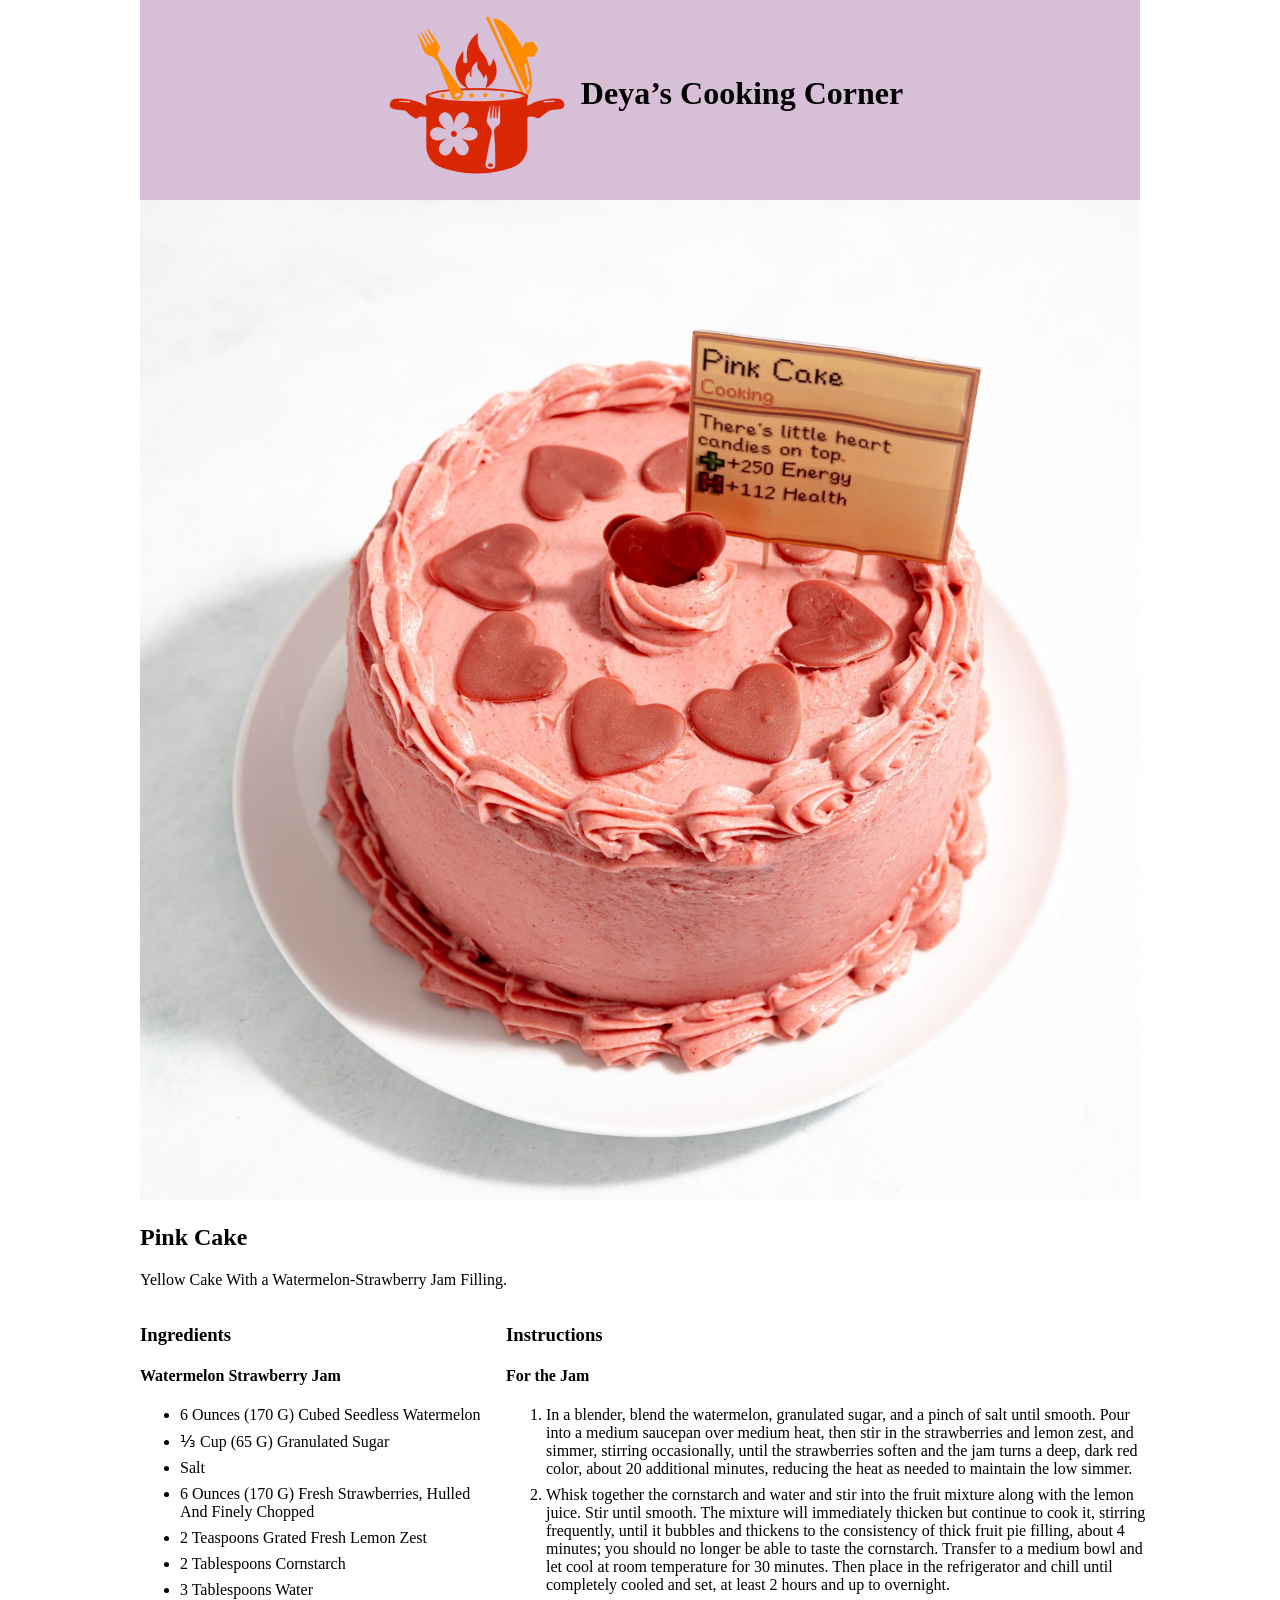
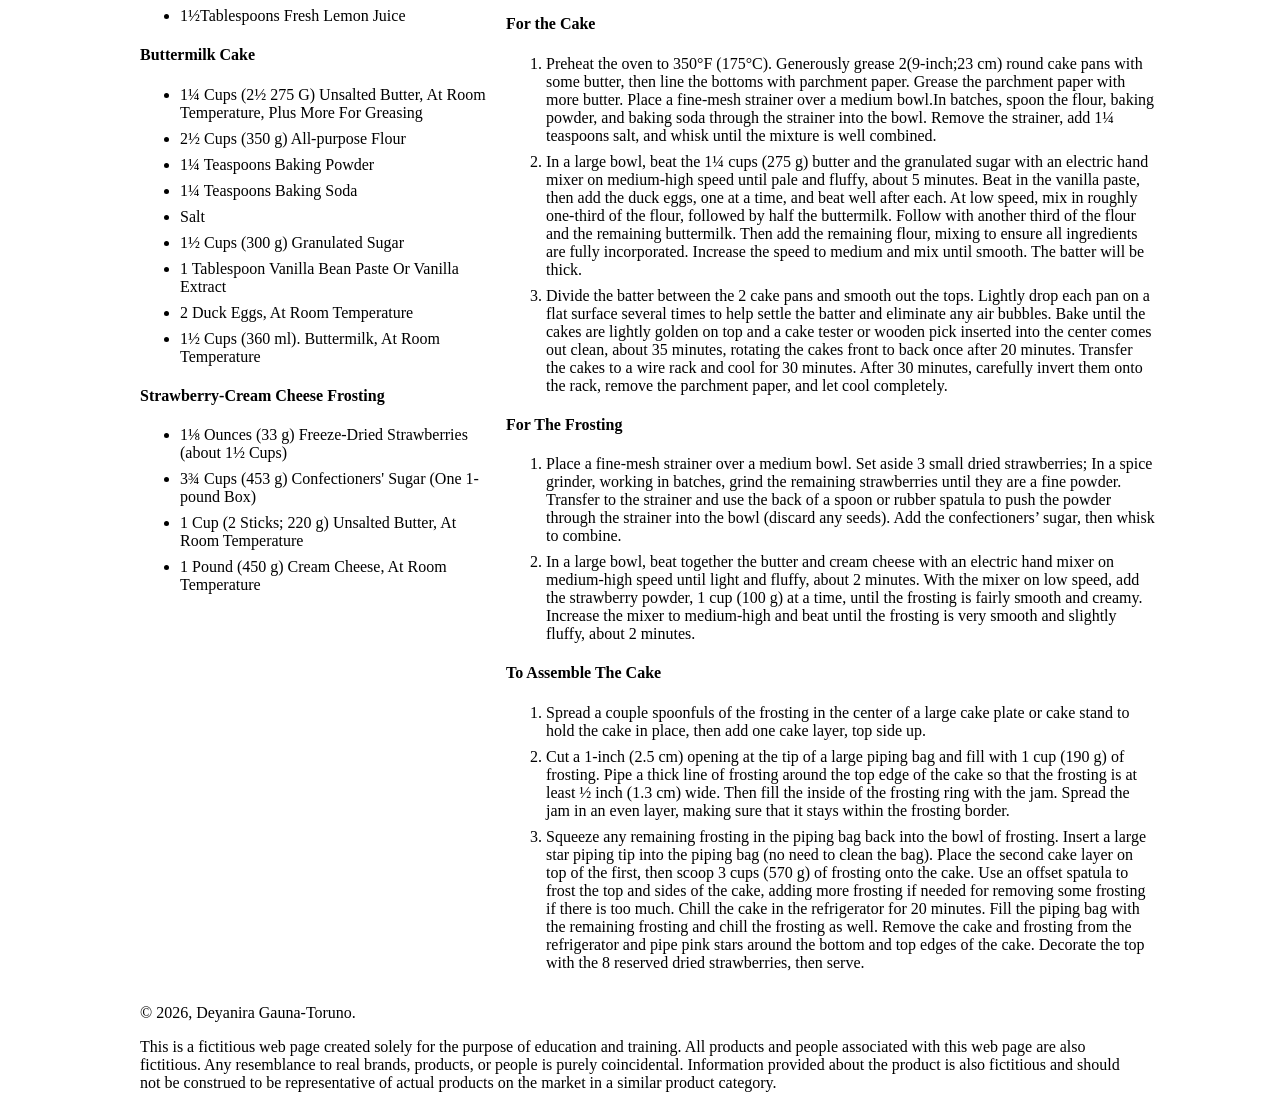
==== gra1750p3DeyaniraGaunaToruno2026/index.html @ fcf6f515 "Add files via upload" ====
<!doctype html>
<html>
<head>
<meta charset="utf-8">
<title>Pink Cake | Deyanira Gauna Toruno, 2026</title>
	<style>
		body{
			margin: 0;
		}
		wrapper{
			width: 1000px;
			display: block;
			margin: auto;
		}
		h1{
			display: inline;
		}
		.logo{
			vertical-align: middle;
			width: 200px;
		}
		header{
			text-align: center;
			background-color: thistle;
		}
		.banner{
			width: 100%;
		}
		.container{
			display:grid;
			grid-template-columns: 35% 65%;
			gap: 16px;
		}
		li{
			margin-bottom: 8px;
		}
	</style>
</head>

<body>
	<wrapper>
		<header>
			<img src="cookinglogo.png" class="logo" />
			<h1>Deya&rsquo;s Cooking Corner</h1>
		</header>
		
		<main>
			<img src="Pink Cake.jpg" class="banner" />
			<h2>Pink Cake</h2>
			<p>Yellow Cake With a Watermelon-Strawberry Jam Filling.</p>
			<div class="container">
			<section>
			<h3>Ingredients</h3>
				<h4>Watermelon Strawberry Jam</h4>
				<ul>
					<li>6 Ounces (170 G) Cubed Seedless Watermelon</li>
					<li>&frac13; Cup (65 G) Granulated Sugar</li>
					<li>Salt</li>
					<li>6 Ounces (170 G) Fresh Strawberries, Hulled And Finely Chopped</li>
					<li>2 Teaspoons Grated Fresh Lemon Zest</li>
					<li>2 Tablespoons Cornstarch</li>
					<li>3 Tablespoons Water</li>
					<li>1&frac12;Tablespoons Fresh Lemon Juice</li>
				</ul>
				<h4>Buttermilk Cake</h4>
				<ul>
					<li>1&frac14; Cups (2&frac12; 275 G) Unsalted Butter, At Room Temperature, Plus More For Greasing</li>
					<li>2&frac12; Cups (350 g) All-purpose Flour</li>
					<li>1&frac14; Teaspoons Baking Powder</li>
					<li>1&frac14; Teaspoons Baking Soda</li>
					<li>Salt</li>
					<li>1&frac12; Cups (300 g) Granulated Sugar</li>
					<li>1 Tablespoon Vanilla Bean Paste Or Vanilla Extract</li>
					<li>2 Duck Eggs, At Room Temperature</li>
					<li>1&frac12; Cups (360 ml). Buttermilk, At Room Temperature</li>
				</ul>
				<h4>Strawberry-Cream Cheese Frosting</h4>
				<ul>
					<li>1&frac18; Ounces (33 g) Freeze-Dried Strawberries (about 1&frac12; Cups)</li>
					<li>3&frac34; Cups (453 g) Confectioners' Sugar (One 1-pound Box)</li>
					<li>1 Cup (2 Sticks; 220 g) Unsalted Butter, At Room Temperature</li>
					<li>1 Pound (450 g) Cream Cheese, At Room Temperature</li>
				</ul>
			</section>
			<section>
			<h3>Instructions</h3>
				
				<h4>For the Jam</h4>
				<ol>
					<li>In a blender, blend the watermelon, granulated sugar, and a pinch of salt until smooth. Pour into a medium saucepan over medium heat, then stir in the strawberries and lemon zest, and simmer, stirring occasionally, until the strawberries soften and the jam turns a deep, dark red color, about 20 additional minutes, reducing the heat as needed to maintain the low simmer.</li>
					<li>Whisk together the cornstarch and water and stir into the fruit mixture along with the lemon juice. Stir until smooth. The mixture will immediately thicken but continue to cook it, stirring frequently, until it bubbles and thickens to the consistency of thick fruit pie filling, about 4 minutes; you should no longer be able to taste the cornstarch. Transfer to a medium bowl and let cool at room temperature for 30 minutes. Then place in the refrigerator and chill until completely cooled and set, at least 2 hours and up to overnight.</li>
				</ol>
				<h4>For the Cake</h4>
				<ol>
					<li>Preheat the oven to 350&deg;F (175&deg;C). Generously grease 2(9-inch;23 cm) round cake pans with some butter, then line the bottoms with parchment paper. Grease the parchment paper with more butter. Place a fine-mesh strainer over a medium bowl.In batches, spoon the flour, baking powder, and baking soda through the strainer into the bowl. Remove the strainer, add 1&frac14; teaspoons salt, and whisk until the mixture is well combined.</li>
					<li>In a large bowl, beat the 1&frac14; cups (275 g) butter and the granulated sugar with an electric hand mixer on medium-high speed until pale and fluffy, about 5 minutes. Beat in the vanilla paste, then add the duck eggs, one at a time, and beat well after each. At low speed, mix in roughly one-third of the flour, followed by half the buttermilk. Follow with another third of the flour and the remaining buttermilk. Then add the remaining flour, mixing to ensure all ingredients are fully incorporated. Increase the speed to medium and mix until smooth. The batter will be thick.</li>
					<li>Divide the batter between the 2 cake pans and smooth out the tops. Lightly drop each pan on a flat surface several times to help settle the batter and eliminate any air bubbles. Bake until the cakes are lightly golden on top and a cake tester or wooden pick inserted into the center comes out clean, about 35 minutes, rotating the cakes front to back once after 20 minutes. Transfer the cakes to a wire rack and cool for 30 minutes. After 30 minutes, carefully invert them onto the rack, remove the parchment paper, and let cool completely.</li>
				</ol>
				<h4>For The Frosting</h4>
				<ol>
					<li>Place a fine-mesh strainer over a medium bowl. Set aside 3 small dried strawberries; In a spice grinder, working in batches, grind the remaining strawberries until they are a fine powder. Transfer to the strainer and use the back of a spoon or rubber spatula to push the powder through the strainer into the bowl (discard any seeds). Add the confectioners&rsquo; sugar, then whisk to combine.</li>
					<li>In a large bowl, beat together the butter and cream cheese with an electric hand mixer on medium-high speed until light and fluffy, about 2 minutes. With the mixer on low speed, add the strawberry powder, 1 cup (100 g) at a time, until the frosting is fairly smooth and creamy. Increase the mixer to medium-high and beat until the frosting is very smooth and slightly fluffy, about 2 minutes.</li>
				</ol>
				<h4>To Assemble The Cake</h4>
				<ol>
					<li>Spread a couple spoonfuls of the frosting in the center of a large cake plate or cake stand to hold the cake in place, then add one cake layer, top side up.</li>
					<li>Cut a 1-inch (2.5 cm) opening at the tip of a large piping bag and fill with 1 cup (190 g) of frosting. Pipe a thick line of frosting around the top edge of the cake so that the frosting is at least &frac12; inch (1.3 cm) wide. Then fill the inside of the frosting ring with the jam. Spread the jam in an even layer, making sure that it stays within the frosting border.</li>
					<li>Squeeze any remaining frosting in the piping bag back into the bowl of frosting. Insert a large star piping tip into the piping bag (no need to clean the bag). Place the second cake layer on top of the first, then scoop 3 cups (570 g) of frosting onto the cake. Use an offset spatula to frost the top and sides of the cake, adding more frosting if needed for removing some frosting if there is too much. Chill the cake in the refrigerator for 20 minutes. Fill the piping bag with the remaining frosting and chill the frosting as well. Remove the cake and frosting from the refrigerator and pipe pink stars around the bottom and top edges of the cake. Decorate the top with the 8 reserved dried strawberries, then serve.</li>
				</ol>
			</section>
			</div>
		</main>
		
		<footer>
			<p>&copy; 2026, Deyanira Gauna-Toruno.</p>
<p>This is a fictitious web page created solely for the purpose of education and training. All products and people associated with this web page are also fictitious. Any resemblance to real brands, products, or people is purely coincidental. Information provided about the product is also fictitious and should not be construed to be representative of actual products on the market in a similar product category.</p>
		</footer>
	</wrapper>
</body>
</html>
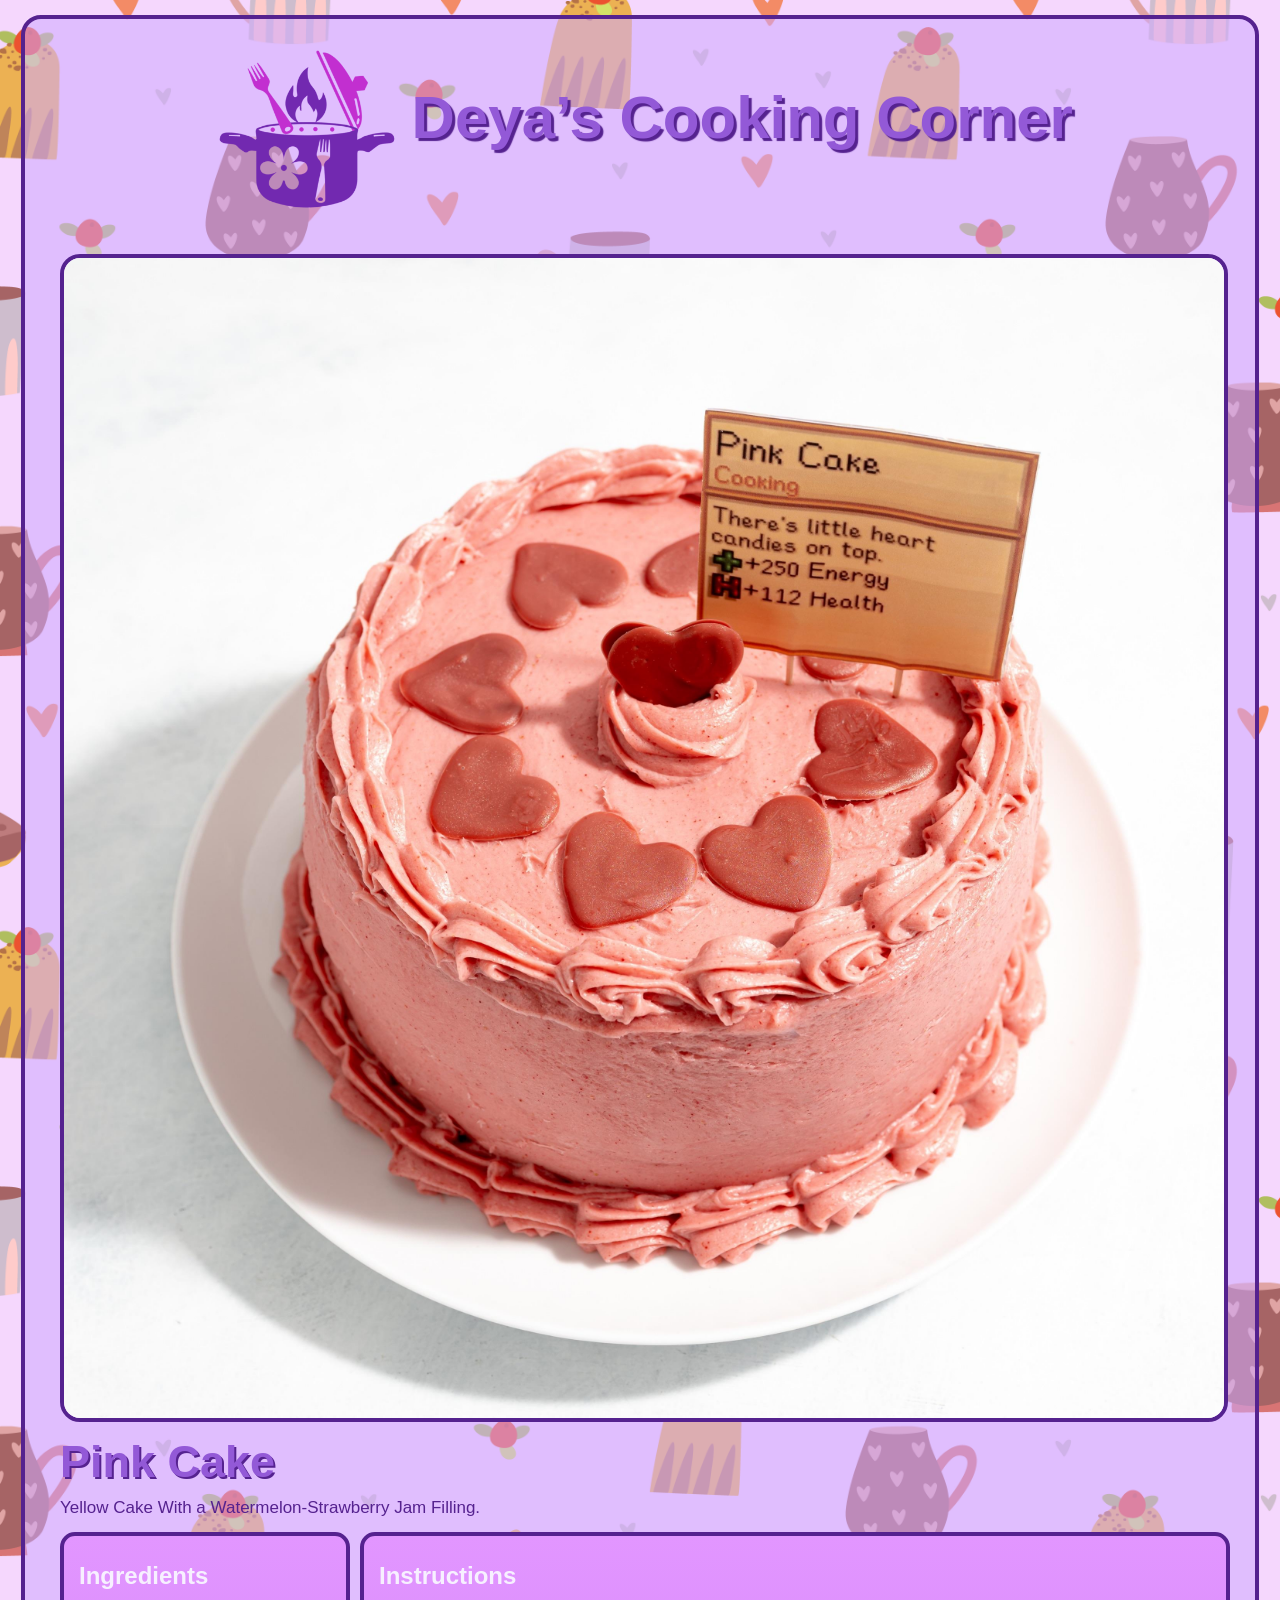
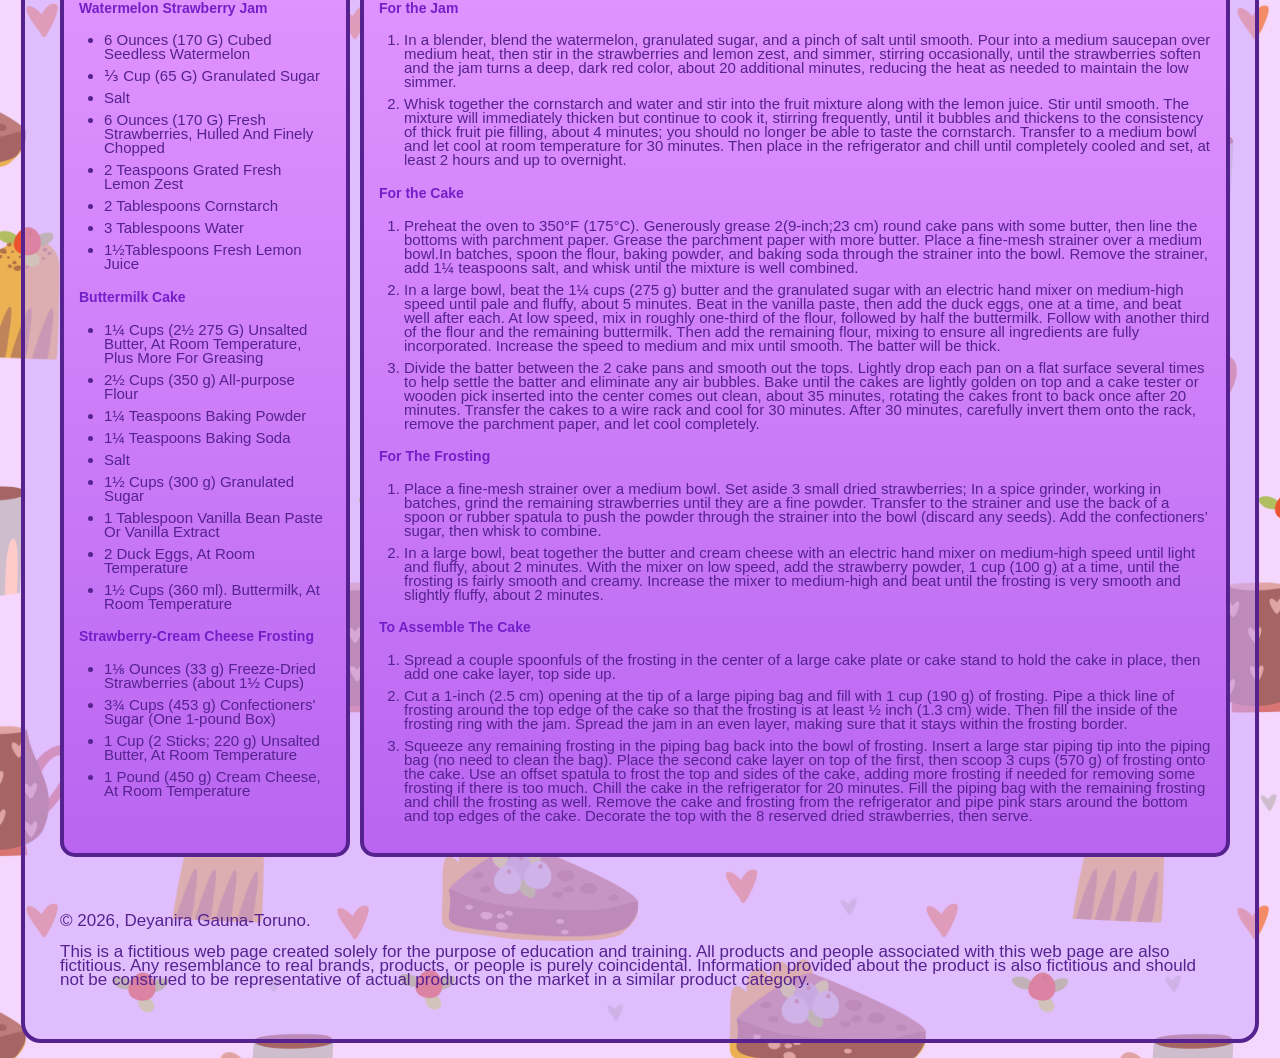
==== commit 65b29a7c: "Add files via upload" ====
--- a/gra1750p3DeyaniraGaunaToruno2026/index.html
+++ b/gra1750p3DeyaniraGaunaToruno2026/index.html
@@ -1,120 +1,176 @@
-<!doctype html>
-<html>
-<head>
-<meta charset="utf-8">
-<title>Pink Cake | Deyanira Gauna Toruno, 2026</title>
-	<style>
-		body{
-			margin: 0;
-		}
-		wrapper{
-			width: 1000px;
-			display: block;
-			margin: auto;
-		}
-		h1{
-			display: inline;
-		}
-		.logo{
-			vertical-align: middle;
-			width: 200px;
-		}
-		header{
-			text-align: center;
-			background-color: thistle;
-		}
-		.banner{
-			width: 100%;
-		}
-		.container{
-			display:grid;
-			grid-template-columns: 35% 65%;
-			gap: 16px;
-		}
-		li{
-			margin-bottom: 8px;
-		}
-	</style>
-</head>
-
-<body>
-	<wrapper>
-		<header>
-			<img src="cookinglogo.png" class="logo" />
-			<h1>Deya&rsquo;s Cooking Corner</h1>
-		</header>
-		
-		<main>
-			<img src="Pink Cake.jpg" class="banner" />
-			<h2>Pink Cake</h2>
-			<p>Yellow Cake With a Watermelon-Strawberry Jam Filling.</p>
-			<div class="container">
-			<section>
-			<h3>Ingredients</h3>
-				<h4>Watermelon Strawberry Jam</h4>
-				<ul>
-					<li>6 Ounces (170 G) Cubed Seedless Watermelon</li>
-					<li>&frac13; Cup (65 G) Granulated Sugar</li>
-					<li>Salt</li>
-					<li>6 Ounces (170 G) Fresh Strawberries, Hulled And Finely Chopped</li>
-					<li>2 Teaspoons Grated Fresh Lemon Zest</li>
-					<li>2 Tablespoons Cornstarch</li>
-					<li>3 Tablespoons Water</li>
-					<li>1&frac12;Tablespoons Fresh Lemon Juice</li>
-				</ul>
-				<h4>Buttermilk Cake</h4>
-				<ul>
-					<li>1&frac14; Cups (2&frac12; 275 G) Unsalted Butter, At Room Temperature, Plus More For Greasing</li>
-					<li>2&frac12; Cups (350 g) All-purpose Flour</li>
-					<li>1&frac14; Teaspoons Baking Powder</li>
-					<li>1&frac14; Teaspoons Baking Soda</li>
-					<li>Salt</li>
-					<li>1&frac12; Cups (300 g) Granulated Sugar</li>
-					<li>1 Tablespoon Vanilla Bean Paste Or Vanilla Extract</li>
-					<li>2 Duck Eggs, At Room Temperature</li>
-					<li>1&frac12; Cups (360 ml). Buttermilk, At Room Temperature</li>
-				</ul>
-				<h4>Strawberry-Cream Cheese Frosting</h4>
-				<ul>
-					<li>1&frac18; Ounces (33 g) Freeze-Dried Strawberries (about 1&frac12; Cups)</li>
-					<li>3&frac34; Cups (453 g) Confectioners' Sugar (One 1-pound Box)</li>
-					<li>1 Cup (2 Sticks; 220 g) Unsalted Butter, At Room Temperature</li>
-					<li>1 Pound (450 g) Cream Cheese, At Room Temperature</li>
-				</ul>
-			</section>
-			<section>
-			<h3>Instructions</h3>
-				
-				<h4>For the Jam</h4>
-				<ol>
-					<li>In a blender, blend the watermelon, granulated sugar, and a pinch of salt until smooth. Pour into a medium saucepan over medium heat, then stir in the strawberries and lemon zest, and simmer, stirring occasionally, until the strawberries soften and the jam turns a deep, dark red color, about 20 additional minutes, reducing the heat as needed to maintain the low simmer.</li>
-					<li>Whisk together the cornstarch and water and stir into the fruit mixture along with the lemon juice. Stir until smooth. The mixture will immediately thicken but continue to cook it, stirring frequently, until it bubbles and thickens to the consistency of thick fruit pie filling, about 4 minutes; you should no longer be able to taste the cornstarch. Transfer to a medium bowl and let cool at room temperature for 30 minutes. Then place in the refrigerator and chill until completely cooled and set, at least 2 hours and up to overnight.</li>
-				</ol>
-				<h4>For the Cake</h4>
-				<ol>
-					<li>Preheat the oven to 350&deg;F (175&deg;C). Generously grease 2(9-inch;23 cm) round cake pans with some butter, then line the bottoms with parchment paper. Grease the parchment paper with more butter. Place a fine-mesh strainer over a medium bowl.In batches, spoon the flour, baking powder, and baking soda through the strainer into the bowl. Remove the strainer, add 1&frac14; teaspoons salt, and whisk until the mixture is well combined.</li>
-					<li>In a large bowl, beat the 1&frac14; cups (275 g) butter and the granulated sugar with an electric hand mixer on medium-high speed until pale and fluffy, about 5 minutes. Beat in the vanilla paste, then add the duck eggs, one at a time, and beat well after each. At low speed, mix in roughly one-third of the flour, followed by half the buttermilk. Follow with another third of the flour and the remaining buttermilk. Then add the remaining flour, mixing to ensure all ingredients are fully incorporated. Increase the speed to medium and mix until smooth. The batter will be thick.</li>
-					<li>Divide the batter between the 2 cake pans and smooth out the tops. Lightly drop each pan on a flat surface several times to help settle the batter and eliminate any air bubbles. Bake until the cakes are lightly golden on top and a cake tester or wooden pick inserted into the center comes out clean, about 35 minutes, rotating the cakes front to back once after 20 minutes. Transfer the cakes to a wire rack and cool for 30 minutes. After 30 minutes, carefully invert them onto the rack, remove the parchment paper, and let cool completely.</li>
-				</ol>
-				<h4>For The Frosting</h4>
-				<ol>
-					<li>Place a fine-mesh strainer over a medium bowl. Set aside 3 small dried strawberries; In a spice grinder, working in batches, grind the remaining strawberries until they are a fine powder. Transfer to the strainer and use the back of a spoon or rubber spatula to push the powder through the strainer into the bowl (discard any seeds). Add the confectioners&rsquo; sugar, then whisk to combine.</li>
-					<li>In a large bowl, beat together the butter and cream cheese with an electric hand mixer on medium-high speed until light and fluffy, about 2 minutes. With the mixer on low speed, add the strawberry powder, 1 cup (100 g) at a time, until the frosting is fairly smooth and creamy. Increase the mixer to medium-high and beat until the frosting is very smooth and slightly fluffy, about 2 minutes.</li>
-				</ol>
-				<h4>To Assemble The Cake</h4>
-				<ol>
-					<li>Spread a couple spoonfuls of the frosting in the center of a large cake plate or cake stand to hold the cake in place, then add one cake layer, top side up.</li>
-					<li>Cut a 1-inch (2.5 cm) opening at the tip of a large piping bag and fill with 1 cup (190 g) of frosting. Pipe a thick line of frosting around the top edge of the cake so that the frosting is at least &frac12; inch (1.3 cm) wide. Then fill the inside of the frosting ring with the jam. Spread the jam in an even layer, making sure that it stays within the frosting border.</li>
-					<li>Squeeze any remaining frosting in the piping bag back into the bowl of frosting. Insert a large star piping tip into the piping bag (no need to clean the bag). Place the second cake layer on top of the first, then scoop 3 cups (570 g) of frosting onto the cake. Use an offset spatula to frost the top and sides of the cake, adding more frosting if needed for removing some frosting if there is too much. Chill the cake in the refrigerator for 20 minutes. Fill the piping bag with the remaining frosting and chill the frosting as well. Remove the cake and frosting from the refrigerator and pipe pink stars around the bottom and top edges of the cake. Decorate the top with the 8 reserved dried strawberries, then serve.</li>
-				</ol>
-			</section>
-			</div>
-		</main>
-		
-		<footer>
-			<p>&copy; 2026, Deyanira Gauna-Toruno.</p>
-<p>This is a fictitious web page created solely for the purpose of education and training. All products and people associated with this web page are also fictitious. Any resemblance to real brands, products, or people is purely coincidental. Information provided about the product is also fictitious and should not be construed to be representative of actual products on the market in a similar product category.</p>
-		</footer>
-	</wrapper>
-</body>
-</html>
+<!doctype html>
+<html>
+<head>
+<meta charset="utf-8">
+<title>Pink Cake | Deyanira Gauna Toruno, 2026</title>
+	<style>
+		body{
+			background-image: url("purple_pattern_with_mug_and_cakes.jpg");
+			background-size: 900px;
+			font-family: "Gill Sans", "Gill Sans MT", "Myriad Pro", "DejaVu Sans Condensed", Helvetica, Arial, "sans-serif";
+			line-height: 14px;
+			margin: 15px;
+		}
+		wrapper{
+			background-color: rgba(208,170,255,0.55);
+			border: 4px solid #55228F;
+			border-radius: 20px;
+			display: block;
+			margin: auto;
+			padding: 15px;
+			width: 1200px;
+		}
+		h1{
+			color: #9359D7;
+			display: inline;
+			font-family: "Gill Sans", "Gill Sans MT", "Myriad Pro", "DejaVu Sans Condensed", Helvetica, Arial, "sans-serif";
+			font-size: 60px;
+			text-shadow: 3px 3px 1px #55228F;
+		}
+		h2{
+			color: #9359D7;
+			font-family: "Gill Sans", "Gill Sans MT", "Myriad Pro", "DejaVu Sans Condensed", Helvetica, Arial, "sans-serif";
+			font-size: 45px;
+			text-shadow: 2px 2px 0 #55228F;
+		}
+		h3{
+			color:#F7F0FF;
+			font-family: "Gill Sans", "Gill Sans MT", "Myriad Pro", "DejaVu Sans Condensed", Helvetica, Arial, "sans-serif";
+			font-size: 24px;
+		}
+		h2,h3{
+			line-height: 2px;
+		}
+		h4{
+			color: #7120C9;
+			font-family: "Gill Sans", "Gill Sans MT", "Myriad Pro", "DejaVu Sans Condensed", Helvetica, Arial, "sans-serif";
+			font-size: 14px;
+		}
+		p{
+			color: #55228F;
+			font-family: "Gill Sans", "Gill Sans MT", "Myriad Pro", "DejaVu Sans Condensed", Helvetica, Arial, "sans-serif";
+			font-size: 17px;
+		}
+		.logo{
+			vertical-align: middle;
+			width: 200px;
+		}
+		header{
+			background-color: rgba(228,205,255,0.0);
+			text-align: center;
+		}
+		.banner{
+			border-radius: 20px;
+			border: solid 4px #55228F;
+			width: 100%;
+		}
+		.container{
+			color: rebeccapurple;
+			display: grid;
+			font-size: 15px;
+			gap: 10px;
+			grid-template-columns: 25% 75%;
+		}
+		li{
+			margin-bottom: 8px;
+		}
+		section{
+			background-image: linear-gradient(180deg,rgba(226,150,255,1.00),rgba(185,101,241,1.00));
+			border: 4px solid #55228F;
+			border-radius: 15px;
+			color: #55228F;
+			font-family: "Gill Sans", "Gill Sans MT", "Myriad Pro", "DejaVu Sans Condensed", Helvetica, Arial, "sans-serif";
+			padding: 15px;
+		}
+		main,footer{
+			font-family: "Gill Sans", "Gill Sans MT", "Myriad Pro", "DejaVu Sans Condensed", Helvetica, Arial, "sans-serif";
+			padding: 20px;
+			text-align: left;
+		}
+		ul,ol{
+			margin-left: 0;
+			padding-left: 25px;
+			text-align: left;
+		}
+	</style>
+</head>
+<body>
+	<wrapper>
+		<header>
+			<img src="cookinglogo.png" class="logo"/>
+			<h1>Deya&rsquo;s Cooking Corner</h1>
+		</header>
+		<main>
+			<img src="Pink Cake.jpg" class="banner" />
+			<h2>Pink Cake</h2>
+			<p>Yellow Cake With a Watermelon-Strawberry Jam Filling.</p>
+			<div class="container">
+			<section>
+			<h3>Ingredients</h3>
+				<h4>Watermelon Strawberry Jam</h4>
+				<ul>
+					<li>6 Ounces (170 G) Cubed Seedless Watermelon</li>
+					<li>&frac13; Cup (65 G) Granulated Sugar</li>
+					<li>Salt</li>
+					<li>6 Ounces (170 G) Fresh Strawberries, Hulled And Finely Chopped</li>
+					<li>2 Teaspoons Grated Fresh Lemon Zest</li>
+					<li>2 Tablespoons Cornstarch</li>
+					<li>3 Tablespoons Water</li>
+					<li>1&frac12;Tablespoons Fresh Lemon Juice</li>
+				</ul>
+				<h4>Buttermilk Cake</h4>
+				<ul>
+					<li>1&frac14; Cups (2&frac12; 275 G) Unsalted Butter, At Room Temperature, Plus More For Greasing</li>
+					<li>2&frac12; Cups (350 g) All-purpose Flour</li>
+					<li>1&frac14; Teaspoons Baking Powder</li>
+					<li>1&frac14; Teaspoons Baking Soda</li>
+					<li>Salt</li>
+					<li>1&frac12; Cups (300 g) Granulated Sugar</li>
+					<li>1 Tablespoon Vanilla Bean Paste Or Vanilla Extract</li>
+					<li>2 Duck Eggs, At Room Temperature</li>
+					<li>1&frac12; Cups (360 ml). Buttermilk, At Room Temperature</li>
+				</ul>
+				<h4>Strawberry-Cream Cheese Frosting</h4>
+				<ul>
+					<li>1&frac18; Ounces (33 g) Freeze-Dried Strawberries (about 1&frac12; Cups)</li>
+					<li>3&frac34; Cups (453 g) Confectioners' Sugar (One 1-pound Box)</li>
+					<li>1 Cup (2 Sticks; 220 g) Unsalted Butter, At Room Temperature</li>
+					<li>1 Pound (450 g) Cream Cheese, At Room Temperature</li>
+				</ul>
+			</section>
+			<section>
+			<h3>Instructions</h3>
+				
+				<h4>For the Jam</h4>
+				<ol>
+					<li>In a blender, blend the watermelon, granulated sugar, and a pinch of salt until smooth. Pour into a medium saucepan over medium heat, then stir in the strawberries and lemon zest, and simmer, stirring occasionally, until the strawberries soften and the jam turns a deep, dark red color, about 20 additional minutes, reducing the heat as needed to maintain the low simmer.</li>
+					<li>Whisk together the cornstarch and water and stir into the fruit mixture along with the lemon juice. Stir until smooth. The mixture will immediately thicken but continue to cook it, stirring frequently, until it bubbles and thickens to the consistency of thick fruit pie filling, about 4 minutes; you should no longer be able to taste the cornstarch. Transfer to a medium bowl and let cool at room temperature for 30 minutes. Then place in the refrigerator and chill until completely cooled and set, at least 2 hours and up to overnight.</li>
+				</ol>
+				<h4>For the Cake</h4>
+				<ol>
+					<li>Preheat the oven to 350&deg;F (175&deg;C). Generously grease 2(9-inch;23 cm) round cake pans with some butter, then line the bottoms with parchment paper. Grease the parchment paper with more butter. Place a fine-mesh strainer over a medium bowl.In batches, spoon the flour, baking powder, and baking soda through the strainer into the bowl. Remove the strainer, add 1&frac14; teaspoons salt, and whisk until the mixture is well combined.</li>
+					<li>In a large bowl, beat the 1&frac14; cups (275 g) butter and the granulated sugar with an electric hand mixer on medium-high speed until pale and fluffy, about 5 minutes. Beat in the vanilla paste, then add the duck eggs, one at a time, and beat well after each. At low speed, mix in roughly one-third of the flour, followed by half the buttermilk. Follow with another third of the flour and the remaining buttermilk. Then add the remaining flour, mixing to ensure all ingredients are fully incorporated. Increase the speed to medium and mix until smooth. The batter will be thick.</li>
+					<li>Divide the batter between the 2 cake pans and smooth out the tops. Lightly drop each pan on a flat surface several times to help settle the batter and eliminate any air bubbles. Bake until the cakes are lightly golden on top and a cake tester or wooden pick inserted into the center comes out clean, about 35 minutes, rotating the cakes front to back once after 20 minutes. Transfer the cakes to a wire rack and cool for 30 minutes. After 30 minutes, carefully invert them onto the rack, remove the parchment paper, and let cool completely.</li>
+				</ol>
+				<h4>For The Frosting</h4>
+				<ol>
+					<li>Place a fine-mesh strainer over a medium bowl. Set aside 3 small dried strawberries; In a spice grinder, working in batches, grind the remaining strawberries until they are a fine powder. Transfer to the strainer and use the back of a spoon or rubber spatula to push the powder through the strainer into the bowl (discard any seeds). Add the confectioners&rsquo; sugar, then whisk to combine.</li>
+					<li>In a large bowl, beat together the butter and cream cheese with an electric hand mixer on medium-high speed until light and fluffy, about 2 minutes. With the mixer on low speed, add the strawberry powder, 1 cup (100 g) at a time, until the frosting is fairly smooth and creamy. Increase the mixer to medium-high and beat until the frosting is very smooth and slightly fluffy, about 2 minutes.</li>
+				</ol>
+				<h4>To Assemble The Cake</h4>
+				<ol>
+					<li>Spread a couple spoonfuls of the frosting in the center of a large cake plate or cake stand to hold the cake in place, then add one cake layer, top side up.</li>
+					<li>Cut a 1-inch (2.5 cm) opening at the tip of a large piping bag and fill with 1 cup (190 g) of frosting. Pipe a thick line of frosting around the top edge of the cake so that the frosting is at least &frac12; inch (1.3 cm) wide. Then fill the inside of the frosting ring with the jam. Spread the jam in an even layer, making sure that it stays within the frosting border.</li>
+					<li>Squeeze any remaining frosting in the piping bag back into the bowl of frosting. Insert a large star piping tip into the piping bag (no need to clean the bag). Place the second cake layer on top of the first, then scoop 3 cups (570 g) of frosting onto the cake. Use an offset spatula to frost the top and sides of the cake, adding more frosting if needed for removing some frosting if there is too much. Chill the cake in the refrigerator for 20 minutes. Fill the piping bag with the remaining frosting and chill the frosting as well. Remove the cake and frosting from the refrigerator and pipe pink stars around the bottom and top edges of the cake. Decorate the top with the 8 reserved dried strawberries, then serve.</li>
+				</ol>
+			</section>
+			</div>
+		</main>
+		
+		<footer>
+			<p>&copy; 2026, Deyanira Gauna-Toruno.</p>
+<p>This is a fictitious web page created solely for the purpose of education and training. All products and people associated with this web page are also fictitious. Any resemblance to real brands, products, or people is purely coincidental. Information provided about the product is also fictitious and should not be construed to be representative of actual products on the market in a similar product category.</p>
+		</footer>
+	</wrapper>
+</body>
+</html>
